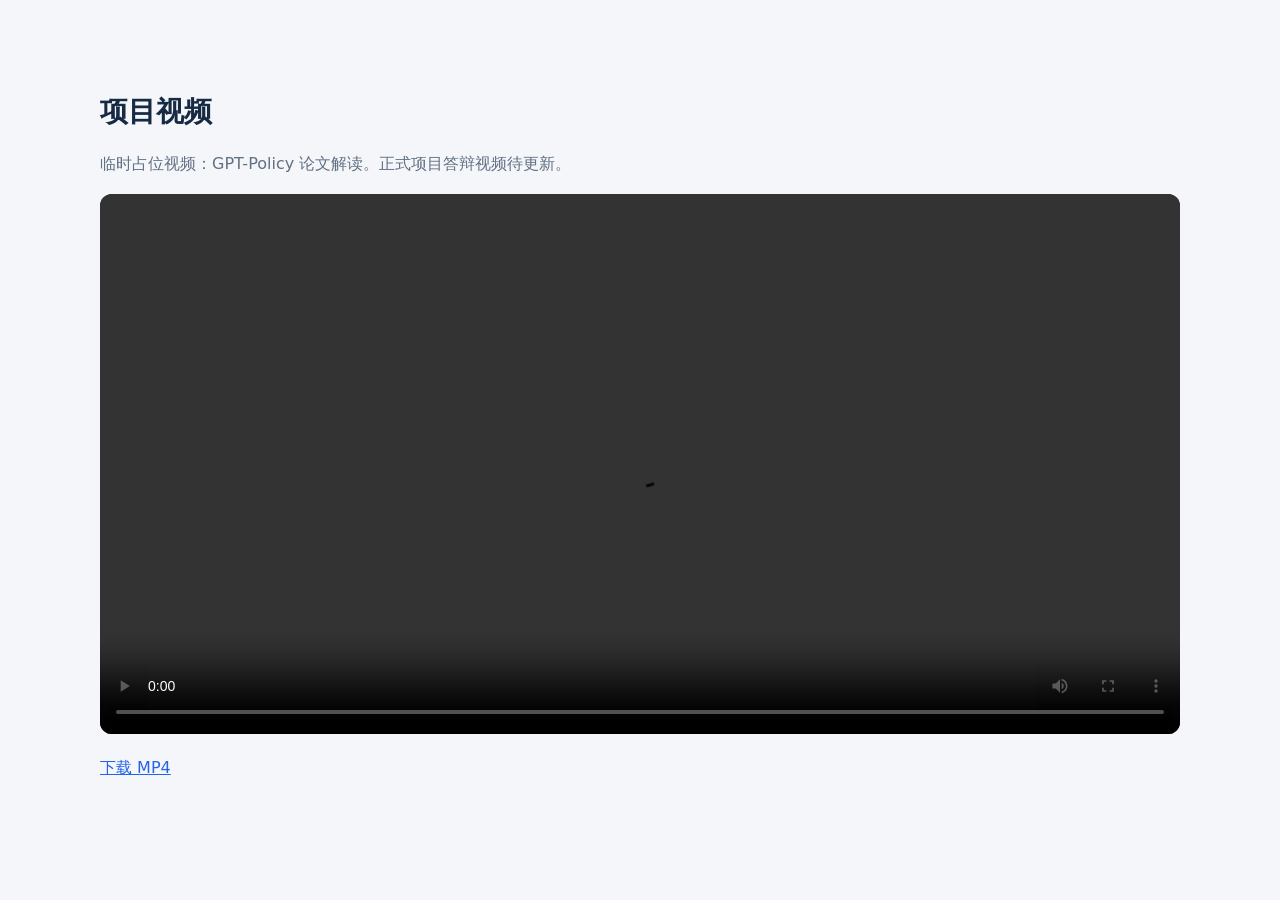
==== SpatialWeave/defense/index.html @ dc23f47c "Add fixed project video page" ====
<!doctype html><html lang="zh-CN"><meta charset="utf-8"><meta name="viewport" content="width=device-width,initial-scale=1"><meta name="robots" content="noindex"><title>项目视频</title><style>body{margin:0;background:#f4f6fa;color:#172a43;font-family:system-ui,sans-serif}main{max-width:1080px;margin:50px auto;padding:24px}h1{font-size:28px}p{color:#617083;line-height:1.8}video{width:100%;background:#10151e;border-radius:12px}a{color:#2563eb}</style><main><h1>项目视频</h1><p>临时占位视频：GPT-Policy 论文解读。正式项目答辩视频待更新。</p><video controls playsinline preload="metadata" src="defense.mp4"></video><p><a href="defense.mp4" download>下载 MP4</a></p></main></html>
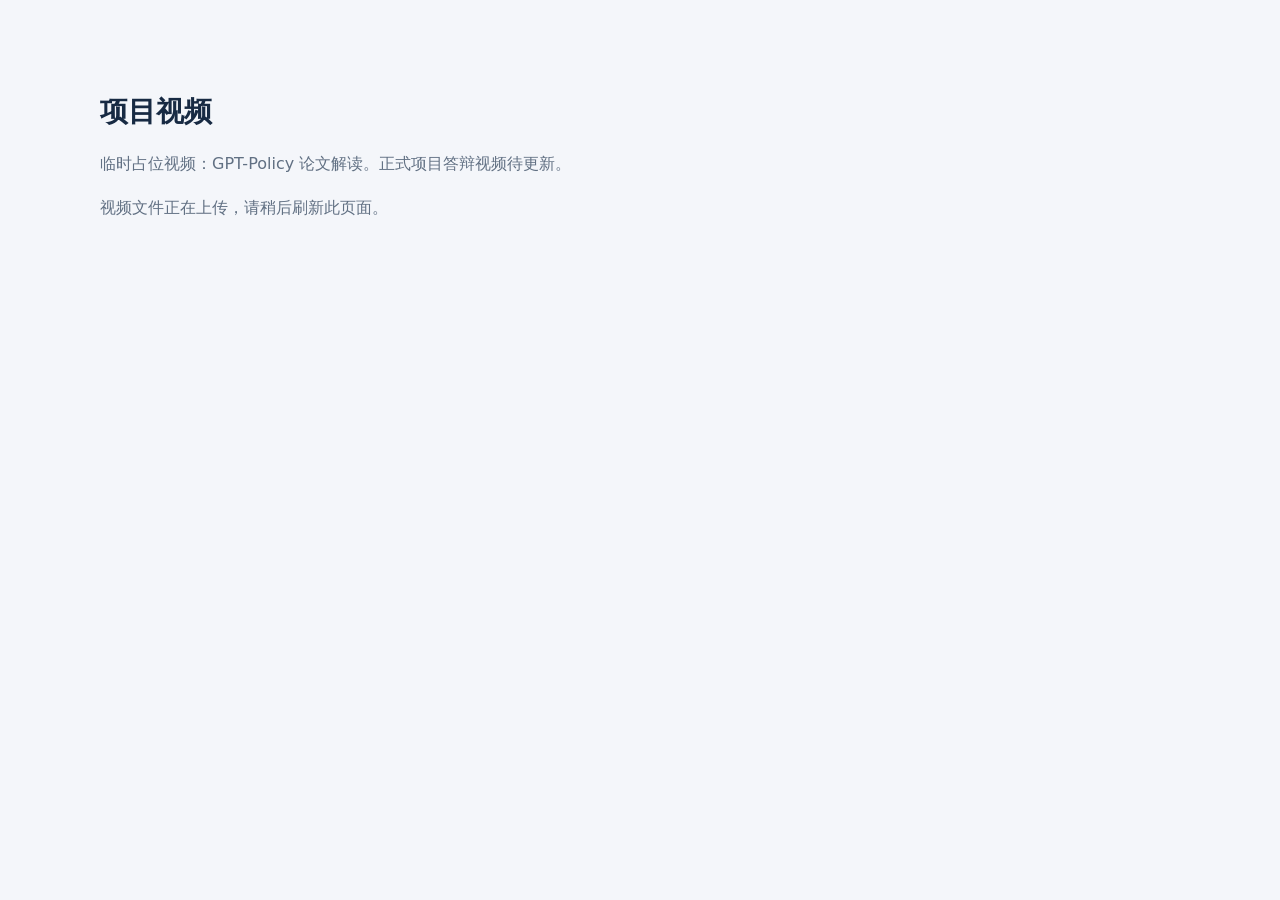
==== commit 576e22ee: "Update index.html to notify video upload status Added a message indicating that the video file is be" ====
--- a/SpatialWeave/defense/index.html
+++ b/SpatialWeave/defense/index.html
@@ -1 +1 @@
-<!doctype html><html lang="zh-CN"><meta charset="utf-8"><meta name="viewport" content="width=device-width,initial-scale=1"><meta name="robots" content="noindex"><title>项目视频</title><style>body{margin:0;background:#f4f6fa;color:#172a43;font-family:system-ui,sans-serif}main{max-width:1080px;margin:50px auto;padding:24px}h1{font-size:28px}p{color:#617083;line-height:1.8}video{width:100%;background:#10151e;border-radius:12px}a{color:#2563eb}</style><main><h1>项目视频</h1><p>临时占位视频：GPT-Policy 论文解读。正式项目答辩视频待更新。</p><video controls playsinline preload="metadata" src="defense.mp4"></video><p><a href="defense.mp4" download>下载 MP4</a></p></main></html>
+<!doctype html><html lang="zh-CN"><meta charset="utf-8"><meta name="viewport" content="width=device-width,initial-scale=1"><meta name="robots" content="noindex"><title>项目视频</title><style>body{margin:0;background:#f4f6fa;color:#172a43;font-family:system-ui,sans-serif}main{max-width:1080px;margin:50px auto;padding:24px}h1{font-size:28px}p{color:#617083;line-height:1.8}video{width:100%;background:#10151e;border-radius:12px}a{color:#2563eb}</style><main><h1>项目视频</h1><p>临时占位视频：GPT-Policy 论文解读。正式项目答辩视频待更新。</p><p>视频文件正在上传，请稍后刷新此页面。</p></main></html>
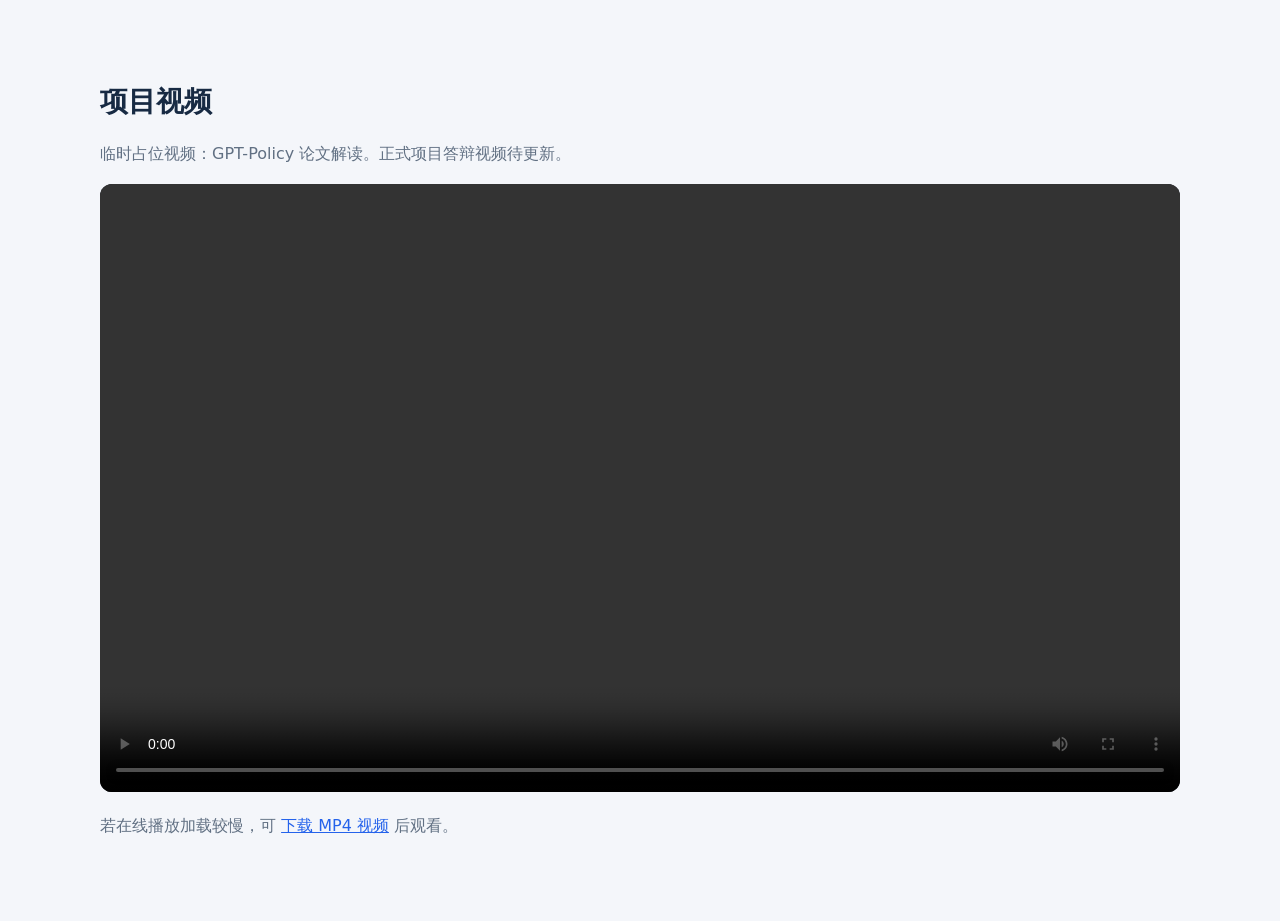
==== commit 81b1033e: "Add video element and adjust layout in index.html Updated video section with a video element and adj" ====
--- a/SpatialWeave/defense/index.html
+++ b/SpatialWeave/defense/index.html
@@ -1 +1 @@
-<!doctype html><html lang="zh-CN"><meta charset="utf-8"><meta name="viewport" content="width=device-width,initial-scale=1"><meta name="robots" content="noindex"><title>项目视频</title><style>body{margin:0;background:#f4f6fa;color:#172a43;font-family:system-ui,sans-serif}main{max-width:1080px;margin:50px auto;padding:24px}h1{font-size:28px}p{color:#617083;line-height:1.8}video{width:100%;background:#10151e;border-radius:12px}a{color:#2563eb}</style><main><h1>项目视频</h1><p>临时占位视频：GPT-Policy 论文解读。正式项目答辩视频待更新。</p><p>视频文件正在上传，请稍后刷新此页面。</p></main></html>
+<!doctype html><html lang="zh-CN"><meta charset="utf-8"><meta name="viewport" content="width=device-width,initial-scale=1"><meta name="robots" content="noindex"><title>项目视频</title><style>body{margin:0;background:#f4f6fa;color:#172a43;font-family:system-ui,sans-serif}main{max-width:1080px;margin:40px auto;padding:24px}h1{font-size:28px}p{color:#617083;line-height:1.8}video{width:100%;aspect-ratio:16/9;background:#10151e;border-radius:12px}a{color:#2563eb}</style><main><h1>项目视频</h1><p>临时占位视频：GPT-Policy 论文解读。正式项目答辩视频待更新。</p><video controls playsinline preload="metadata" src="https://github.com/Lin-future/lin-future.github.io/releases/download/defense-video/GPTPolicy_full.mp4"></video><p>若在线播放加载较慢，可 <a href="https://github.com/Lin-future/lin-future.github.io/releases/download/defense-video/GPTPolicy_full.mp4">下载 MP4 视频</a> 后观看。</p></main></html>
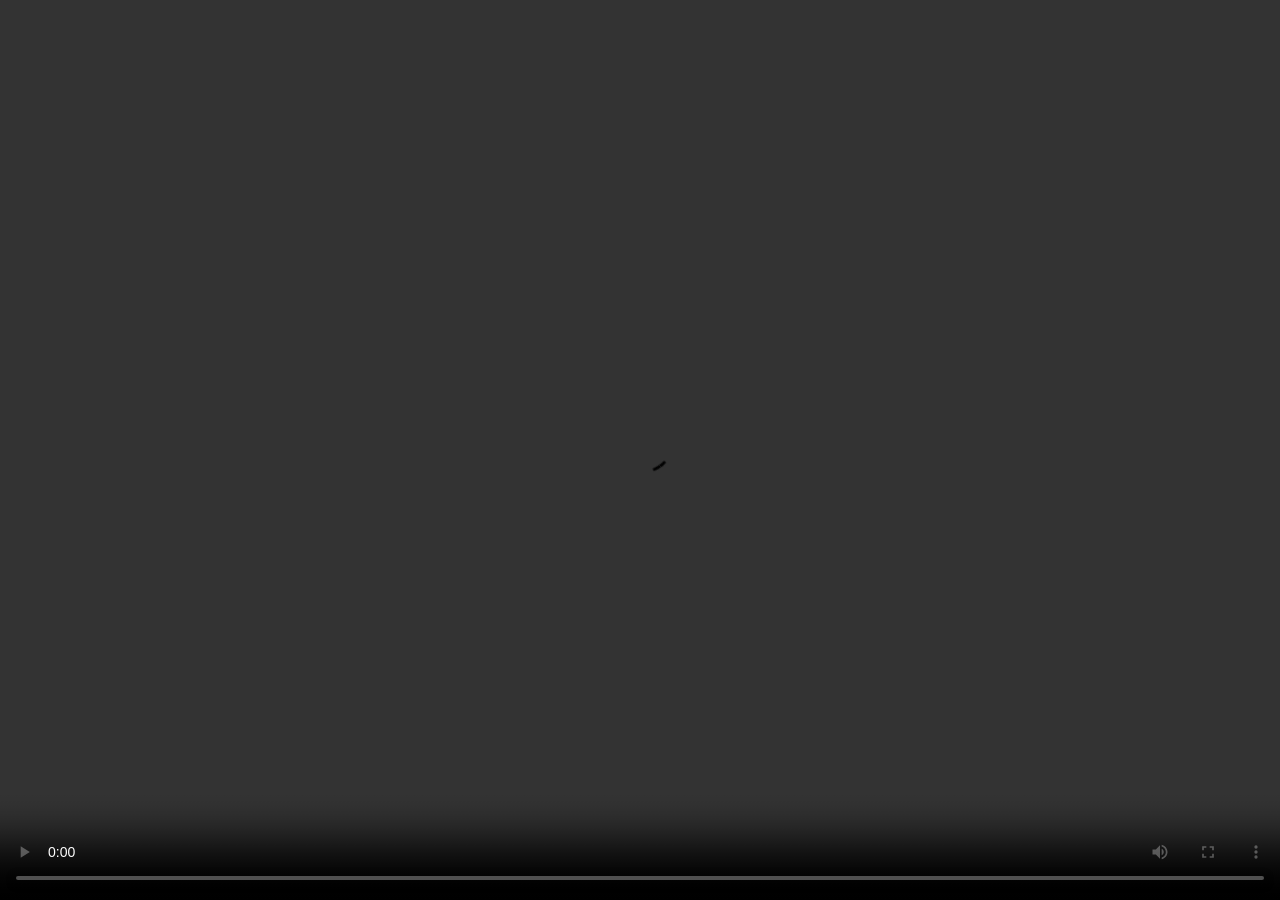
==== commit 942eae69: "Show only the video player Updated HTML structure and styling for video page." ====
--- a/SpatialWeave/defense/index.html
+++ b/SpatialWeave/defense/index.html
@@ -1 +1 @@
-<!doctype html><html lang="zh-CN"><meta charset="utf-8"><meta name="viewport" content="width=device-width,initial-scale=1"><meta name="robots" content="noindex"><title>项目视频</title><style>body{margin:0;background:#f4f6fa;color:#172a43;font-family:system-ui,sans-serif}main{max-width:1080px;margin:40px auto;padding:24px}h1{font-size:28px}p{color:#617083;line-height:1.8}video{width:100%;aspect-ratio:16/9;background:#10151e;border-radius:12px}a{color:#2563eb}</style><main><h1>项目视频</h1><p>临时占位视频：GPT-Policy 论文解读。正式项目答辩视频待更新。</p><video controls playsinline preload="metadata" src="https://github.com/Lin-future/lin-future.github.io/releases/download/defense-video/GPTPolicy_full.mp4"></video><p>若在线播放加载较慢，可 <a href="https://github.com/Lin-future/lin-future.github.io/releases/download/defense-video/GPTPolicy_full.mp4">下载 MP4 视频</a> 后观看。</p></main></html>
+<!doctype html><html lang="zh-CN"><head><meta charset="utf-8"><meta name="viewport" content="width=device-width,initial-scale=1"><meta name="robots" content="noindex"><title>Video</title><style>html,body{margin:0;width:100%;height:100%;background:#000;overflow:hidden}video{display:block;width:100%;height:100%;object-fit:contain}</style></head><body><video controls playsinline preload="metadata" src="https://github.com/Lin-future/lin-future.github.io/releases/download/defense-video/GPTPolicy_full.mp4"></video></body></html>
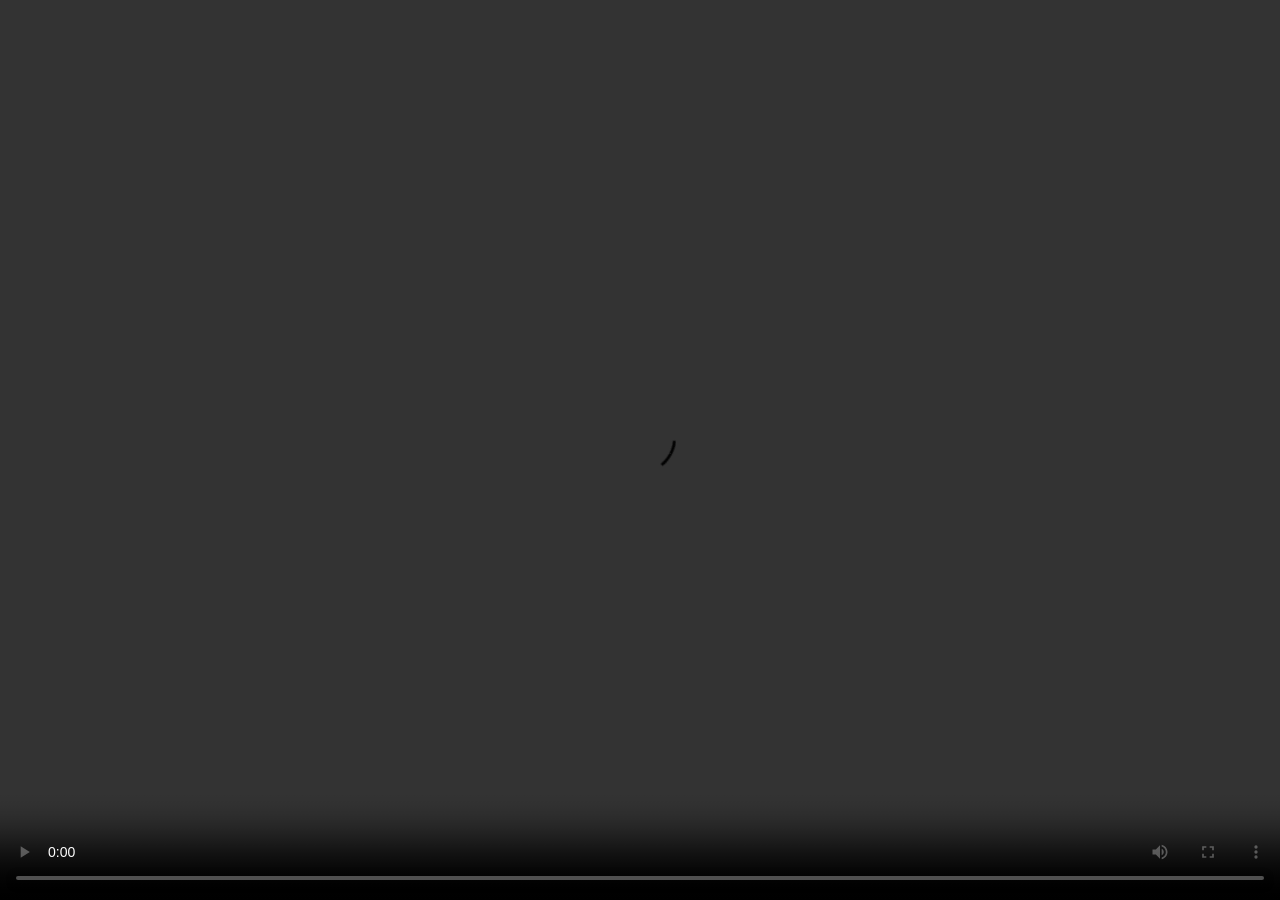
==== commit ec2d8df5: "Point video player to SpaceLite.mp4" ====
--- a/SpatialWeave/defense/index.html
+++ b/SpatialWeave/defense/index.html
@@ -1 +1 @@
-<!doctype html><html lang="zh-CN"><head><meta charset="utf-8"><meta name="viewport" content="width=device-width,initial-scale=1"><meta name="robots" content="noindex"><title>Video</title><style>html,body{margin:0;width:100%;height:100%;background:#000;overflow:hidden}video{display:block;width:100%;height:100%;object-fit:contain}</style></head><body><video controls playsinline preload="metadata" src="https://github.com/Lin-future/lin-future.github.io/releases/download/defense-video/GPTPolicy_full.mp4"></video></body></html>
+<!doctype html><html lang="zh-CN"><head><meta charset="utf-8"><meta name="viewport" content="width=device-width,initial-scale=1"><meta name="robots" content="noindex"><title>Video</title><style>html,body{margin:0;width:100%;height:100%;background:#000;overflow:hidden}video{display:block;width:100%;height:100%;object-fit:contain}</style></head><body><video controls playsinline preload="metadata" src="https://github.com/Lin-future/lin-future.github.io/releases/download/defense-video/SpaceLite.mp4"></video></body></html>
